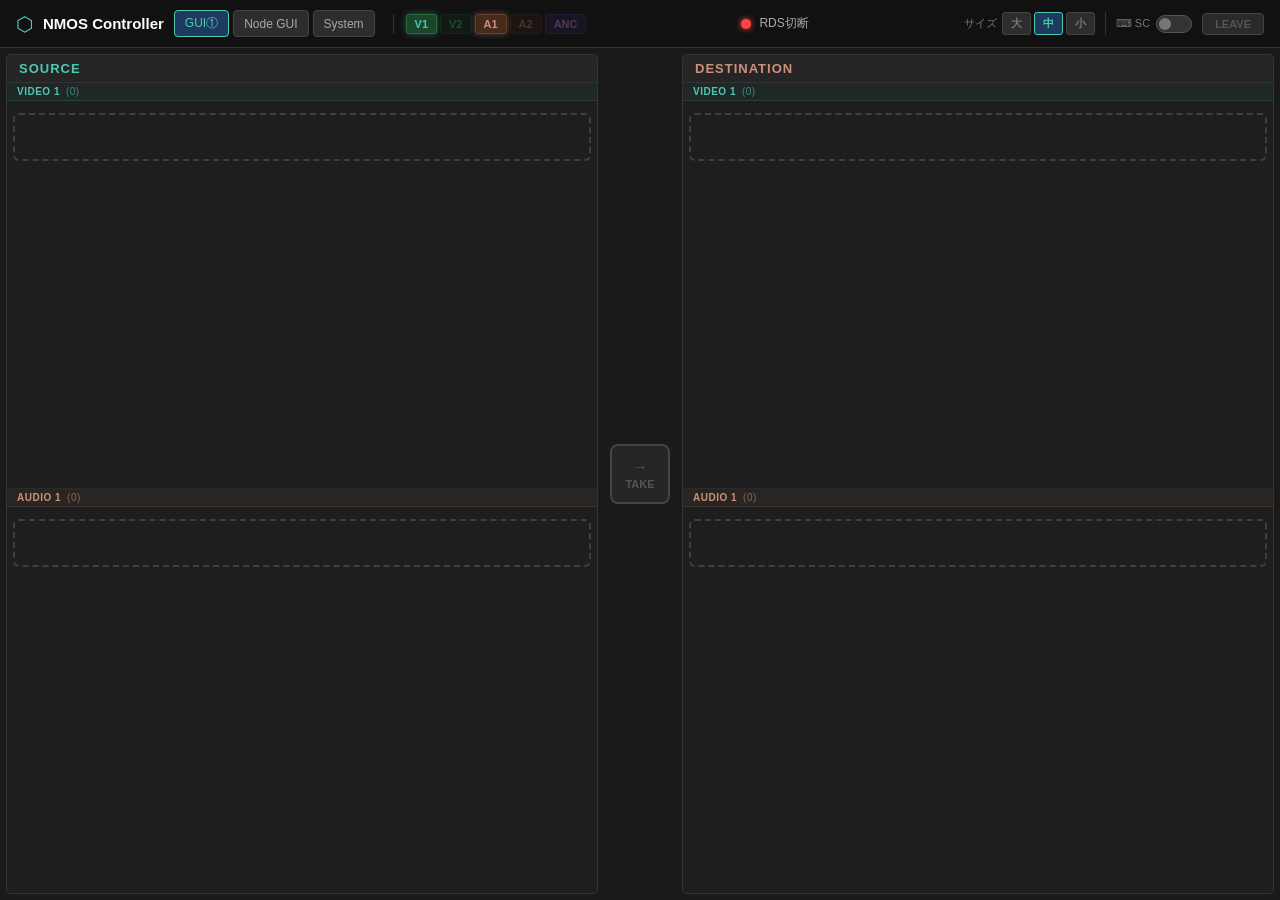
==== static/gui1/index.html @ b8e61784 "Rebuild NMOS Controller for systemd deployment on Ubuntu Server - Modify control.py sync_netplan() t" ====
<!DOCTYPE html>
<html lang="ja">
<head>
    <meta charset="UTF-8">
    <meta name="viewport"
          content="width=device-width, initial-scale=1.0">
    <title>NMOS Controller - GUI①</title>
    <link rel="stylesheet" href="/static/gui1/style.css">
</head>
<body>

    <!-- ヘッダー -->
    <header class="header">
        <div class="header-left">
            <span class="header-logo">⬡</span>
            <span class="header-title">NMOS Controller</span>
            <nav class="header-nav">
                <a class="nav-btn active" href="/">GUI①</a>
                <a class="nav-btn" href="/node/"
                   target="_blank">Node GUI</a>
                <a class="nav-btn" href="/system/"
                   target="_blank">System</a>
            </nav>
            <!-- フィルターボタン（5ボタン） -->
            <div class="header-filter">
                <button class="fmt-btn fmt-btn-v1 active"
                    id="fmt-v1"
                    onclick="toggleFmt('video1')">V1
                </button>
                <button class="fmt-btn fmt-btn-v2"
                    id="fmt-v2"
                    onclick="toggleFmt('video2')">V2
                </button>
                <button class="fmt-btn fmt-btn-a1 active"
                    id="fmt-a1"
                    onclick="toggleFmt('audio1')">A1
                </button>
                <button class="fmt-btn fmt-btn-a2"
                    id="fmt-a2"
                    onclick="toggleFmt('audio2')">A2
                </button>
                <button class="fmt-btn fmt-btn-anc"
                    id="fmt-anc"
                    onclick="toggleFmt('ancillary')">ANC
                </button>
            </div>
        </div>

        <div class="header-center">
            <div class="status-indicator">
                <span class="status-led" id="status-led">
                </span>
                <span class="status-text" id="status-text">
                    接続中...
                </span>
            </div>
        </div>

        <div class="header-right">
            <!-- ボタンサイズ選択 -->
            <div class="size-group">
                <span class="size-label">サイズ</span>
                <button class="size-btn"
                    id="size-large"
                    onclick="setCardSize('large')">大</button>
                <button class="size-btn active"
                    id="size-medium"
                    onclick="setCardSize('medium')">中</button>
                <button class="size-btn"
                    id="size-small"
                    onclick="setCardSize('small')">小</button>
            </div>
            <!-- ショートカットトグル -->
            <div class="toggle-group">
                <span class="toggle-label">⌨ SC</span>
                <label class="toggle-switch">
                    <input type="checkbox"
                        id="toggle-shortcut"
                        onchange="onToggleShortcut()">
                    <span class="toggle-slider"></span>
                </label>
            </div>
            <!-- LEAVEボタン -->
            <button class="btn-leave" id="btn-leave"
                onclick="onLeave()">LEAVE
            </button>
        </div>
    </header>

    <!-- メインコンテナ（3カラム） -->
    <div class="main-container">

        <!-- SOURCE（左ペイン） -->
        <div class="pane" id="pane-source">
            <div class="pane-header">
                <span class="pane-title source">SOURCE</span>
            </div>
            <div class="sub-panes" id="source-sub-panes">
            </div>
        </div>

        <!-- 中央 TAKE カラム -->
        <div class="take-column">
            <button class="btn-take" id="btn-take"
                onclick="onTake()">
                <span class="take-arrow">→</span>
                <span>TAKE</span>
            </button>
        </div>

        <!-- DESTINATION（右ペイン） -->
        <div class="pane" id="pane-dest">
            <div class="pane-header">
                <span class="pane-title destination">
                    DESTINATION
                </span>
            </div>
            <div class="sub-panes" id="dest-sub-panes">
            </div>
        </div>

    </div>

    <!-- 右クリックメニュー -->
    <div class="context-menu" id="context-menu"
         style="display:none;">
        <div class="context-menu-item"
             onclick="onContextEdit()">✏ 編集</div>
        <div class="context-menu-item danger"
             onclick="onContextDelete()">🗑 削除</div>
    </div>

    <!-- 編集モーダル -->
    <div class="modal-overlay" id="edit-modal">
        <div class="modal">
            <div class="modal-header">
                <span class="modal-title">素材を編集</span>
                <button class="modal-close"
                    onclick="closeEditModal()">✕</button>
            </div>
            <div class="modal-body">
                <div class="form-group">
                    <label>ラベル（表示名）</label>
                    <input type="text" class="form-input"
                        id="edit-label"
                        placeholder="例: LV5600"
                        oninput="clearEditError()">
                </div>
                <div class="form-error"
                     id="edit-error"></div>
                <div class="form-group">
                    <label>種別</label>
                    <div class="radio-group">
                        <label class="radio-label">
                            <input type="radio"
                                name="edit-type"
                                value="video" checked>
                            <span class="radio-badge video">
                                V</span>映像
                        </label>
                        <label class="radio-label">
                            <input type="radio"
                                name="edit-type"
                                value="audio">
                            <span class="radio-badge audio">
                                A</span>音声
                        </label>
                        <label class="radio-label">
                            <input type="radio"
                                name="edit-type"
                                value="ancillary">
                            <span class="radio-badge ancillary">
                                ANC</span>アンシラリ
                        </label>
                    </div>
                </div>
            </div>
            <div class="modal-footer">
                <button class="btn-cancel"
                    onclick="closeEditModal()">
                    キャンセル
                </button>
                <button class="btn-save"
                    onclick="saveEdit()">保存する
                </button>
            </div>
        </div>
    </div>

    <!-- 削除確認モーダル -->
    <div class="modal-overlay" id="delete-modal">
        <div class="modal">
            <div class="modal-header">
                <span class="modal-title">素材の削除</span>
                <button class="modal-close"
                    onclick="closeDeleteModal()">✕</button>
            </div>
            <div class="modal-body">
                <div class="form-group">
                    <p id="delete-confirm-text"
                       style="color:#d4d4d4;">
                        この素材を削除しますか？
                    </p>
                </div>
            </div>
            <div class="modal-footer">
                <button class="btn-cancel"
                    onclick="closeDeleteModal()">
                    キャンセル
                </button>
                <button class="btn-delete-confirm"
                    onclick="confirmDelete()">削除する
                </button>
            </div>
        </div>
    </div>

    <script src="/static/lib/sortable.min.js"></script>
    <script src="/static/gui1/script.js"></script>
</body>
</html>
---- static/gui1/style.css ----
/* style.css - GUI① メインコントローラー */

* {
    margin: 0;
    padding: 0;
    box-sizing: border-box;
}

body {
    background: #1a1a1a;
    color: #d4d4d4;
    font-family: 'Segoe UI', sans-serif;
    font-size: 13px;
    height: 100vh;
    overflow: hidden;
    display: flex;
    flex-direction: column;
}

/* ==========================================
   ヘッダー
========================================== */
.header {
    background: #111;
    border-bottom: 1px solid #333;
    padding: 0 16px;
    height: 48px;
    display: flex;
    align-items: center;
    justify-content: space-between;
    flex-shrink: 0;
    gap: 12px;
}

.header-left {
    display: flex;
    align-items: center;
    gap: 10px;
    flex-shrink: 0;
}

.header-logo {
    color: #4ec9b0;
    font-size: 20px;
}

.header-title {
    color: #fff;
    font-size: 15px;
    font-weight: 600;
    white-space: nowrap;
}

.header-nav {
    display: flex;
    gap: 4px;
}

.nav-btn {
    background: #2d2d2d;
    color: #aaa;
    border: 1px solid #444;
    padding: 4px 10px;
    border-radius: 4px;
    cursor: pointer;
    font-size: 12px;
    text-decoration: none;
    display: inline-flex;
    align-items: center;
    white-space: nowrap;
}

.nav-btn:hover {
    background: #3a3a3a;
    color: #fff;
}

.nav-btn.active {
    background: #1e3a5f;
    color: #4ec9b0;
    border-color: #4ec9b0;
}

/* ==========================================
   ヘッダー内フィルターボタン（5ボタン）
========================================== */
.header-filter {
    display: flex;
    align-items: center;
    gap: 3px;
    margin-left: 8px;
    padding-left: 12px;
    border-left: 1px solid #333;
}

.fmt-btn {
    padding: 3px 8px;
    border-radius: 3px;
    border: 1px solid transparent;
    cursor: pointer;
    font-size: 11px;
    font-weight: 700;
    opacity: 0.35;
    transition: opacity 0.15s, box-shadow 0.15s;
}

.fmt-btn.active { opacity: 1; }

/* V1 */
.fmt-btn-v1 {
    background: #1a472a;
    color: #4ec9b0;
    border-color: #2d6a3f;
}
.fmt-btn-v1.active {
    box-shadow: 0 0 6px rgba(78,201,176,0.4);
}

/* V2 */
.fmt-btn-v2 {
    background: #0f2e1a;
    color: #3aaa90;
    border-color: #1a4a2a;
}
.fmt-btn-v2.active {
    box-shadow: 0 0 6px rgba(58,170,144,0.4);
}

/* A1 */
.fmt-btn-a1 {
    background: #472a1a;
    color: #ce9178;
    border-color: #6a3d2d;
}
.fmt-btn-a1.active {
    box-shadow: 0 0 6px rgba(206,145,120,0.4);
}

/* A2 */
.fmt-btn-a2 {
    background: #2e1a0f;
    color: #aa7858;
    border-color: #4a2a1a;
}
.fmt-btn-a2.active {
    box-shadow: 0 0 6px rgba(170,120,88,0.4);
}

/* ANC */
.fmt-btn-anc {
    background: #2a1a47;
    color: #c586c0;
    border-color: #3d2d6a;
}
.fmt-btn-anc.active {
    box-shadow: 0 0 6px rgba(197,134,192,0.4);
}

/* ==========================================
   ヘッダー中央・右
========================================== */
.header-center {
    flex: 1;
    display: flex;
    align-items: center;
    justify-content: center;
}

.header-right {
    display: flex;
    align-items: center;
    gap: 10px;
    flex-shrink: 0;
}

/* ==========================================
   ボタンサイズ選択
========================================== */
.size-group {
    display: flex;
    align-items: center;
    gap: 3px;
    padding-right: 10px;
    border-right: 1px solid #333;
}

.size-label {
    font-size: 11px;
    color: #777;
    white-space: nowrap;
    margin-right: 2px;
}

.size-btn {
    background: #2d2d2d;
    color: #777;
    border: 1px solid #444;
    padding: 3px 8px;
    border-radius: 3px;
    cursor: pointer;
    font-size: 11px;
    font-weight: 600;
    transition: all 0.15s;
    white-space: nowrap;
}

.size-btn:hover {
    background: #3a3a3a;
    color: #ccc;
}

.size-btn.active {
    background: #1e3a5f;
    color: #4ec9b0;
    border-color: #4ec9b0;
}

/* ==========================================
   ステータスインジケーター
========================================== */
.status-indicator {
    display: flex;
    align-items: center;
    gap: 8px;
}

.status-led {
    width: 10px;
    height: 10px;
    border-radius: 50%;
    background: #555;
    transition: background 0.3s;
    flex-shrink: 0;
}

.status-led.connected {
    background: #4ec9b0;
    box-shadow: 0 0 6px #4ec9b0;
}

.status-led.disconnected {
    background: #f44;
    box-shadow: 0 0 6px #f44;
}

.status-text {
    color: #aaa;
    font-size: 12px;
    white-space: nowrap;
}

/* ==========================================
   トグルスイッチ
========================================== */
.toggle-group {
    display: flex;
    align-items: center;
    gap: 6px;
}

.toggle-label {
    font-size: 11px;
    color: #777;
    white-space: nowrap;
}

.toggle-switch {
    position: relative;
    width: 36px;
    height: 18px;
    flex-shrink: 0;
}

.toggle-switch input {
    opacity: 0;
    width: 0;
    height: 0;
}

.toggle-slider {
    position: absolute;
    inset: 0;
    background: #333;
    border-radius: 9px;
    cursor: pointer;
    transition: background 0.2s;
    border: 1px solid #555;
}

.toggle-slider::before {
    content: '';
    position: absolute;
    width: 12px;
    height: 12px;
    left: 2px;
    top: 2px;
    background: #777;
    border-radius: 50%;
    transition: transform 0.2s, background 0.2s;
}

.toggle-switch input:checked + .toggle-slider {
    background: #1a3a2a;
    border-color: #4ec9b0;
}

.toggle-switch input:checked + .toggle-slider::before {
    transform: translateX(18px);
    background: #4ec9b0;
}

/* ==========================================
   LEAVEボタン
========================================== */
.btn-leave {
    background: #2a2a2a;
    color: #555;
    border: 1px solid #444;
    padding: 4px 12px;
    border-radius: 4px;
    font-size: 11px;
    font-weight: 600;
    cursor: not-allowed;
    transition: all 0.2s;
    white-space: nowrap;
}

.btn-leave.ready {
    background: #3a1a1a;
    color: #f44;
    border-color: #f44;
    cursor: pointer;
}

.btn-leave.ready:hover {
    background: #4a2020;
    box-shadow: 0 0 8px rgba(255,68,68,0.3);
}

/* ==========================================
   メインコンテナ（3カラム）
========================================== */
.main-container {
    display: grid;
    grid-template-columns: 1fr 72px 1fr;
    gap: 6px;
    padding: 6px;
    flex: 1;
    overflow: hidden;
    min-height: 0;
}

/* ==========================================
   左右ペイン
========================================== */
.pane {
    background: #1e1e1e;
    border: 1px solid #333;
    border-radius: 4px;
    display: flex;
    flex-direction: column;
    overflow: hidden;
    min-height: 0;
}

.pane-header {
    background: #252526;
    padding: 6px 12px;
    border-bottom: 1px solid #333;
    display: flex;
    align-items: center;
    justify-content: space-between;
    flex-shrink: 0;
}

.pane-title {
    font-size: 13px;
    font-weight: 700;
    letter-spacing: 1px;
    text-transform: uppercase;
}

.pane-title.source      { color: #4ec9b0; }
.pane-title.destination { color: #ce9178; }

/* ==========================================
   サブペインコンテナ
========================================== */
.sub-panes {
    flex: 1;
    display: flex;
    flex-direction: column;
    overflow: hidden;
    min-height: 0;
}

/* ==========================================
   フォーマット別サブペイン
========================================== */
.sub-pane {
    display: flex;
    flex-direction: column;
    flex: 1;
    min-height: 0;
    overflow: hidden;
    border-top: 1px solid #2a2a2a;
}

.sub-pane:first-child {
    border-top: none;
}

/* V1+V2同時ON時：50:50 */
.sub-pane.video1,
.sub-pane.video2 {
    flex: 1;
}

/* A1+A2同時ON時：50:50 */
.sub-pane.audio1,
.sub-pane.audio2 {
    flex: 1;
}

/* ==========================================
   サブペインラベル（ヘッダー）
========================================== */
.sub-pane-label {
    padding: 3px 10px;
    font-size: 10px;
    font-weight: 700;
    letter-spacing: 0.5px;
    text-transform: uppercase;
    flex-shrink: 0;
    display: flex;
    align-items: center;
    gap: 6px;
}

/* VIDEO 1 */
.sub-pane-label.video1 {
    color: #4ec9b0;
    background: rgba(78,201,176,0.06);
    border-bottom: 1px solid rgba(78,201,176,0.15);
}

/* VIDEO 2 */
.sub-pane-label.video2 {
    color: #3aaa90;
    background: rgba(58,170,144,0.06);
    border-bottom: 1px solid rgba(58,170,144,0.15);
}

/* AUDIO 1 */
.sub-pane-label.audio1 {
    color: #ce9178;
    background: rgba(206,145,120,0.06);
    border-bottom: 1px solid rgba(206,145,120,0.15);
}

/* AUDIO 2 */
.sub-pane-label.audio2 {
    color: #aa7858;
    background: rgba(170,120,88,0.06);
    border-bottom: 1px solid rgba(170,120,88,0.15);
}

/* ANCILLARY */
.sub-pane-label.ancillary {
    color: #c586c0;
    background: rgba(197,134,192,0.06);
    border-bottom: 1px solid rgba(197,134,192,0.15);
}

.sub-pane-label-count {
    font-size: 10px;
    opacity: 0.6;
    font-weight: 400;
}

/* ==========================================
   V2/A2 OFF時の通知ヘッダー（固定・最下部）
========================================== */
.sub-pane-ghost {
    flex-shrink: 0;
    padding: 3px 10px;
    font-size: 9px;
    font-weight: 700;
    letter-spacing: 0.5px;
    text-transform: uppercase;
    opacity: 0.45;
    border-top: 1px solid #2a2a2a;
    cursor: default;
    user-select: none;
}

.sub-pane-ghost.video2 {
    color: #3aaa90;
    background: rgba(58,170,144,0.03);
}

.sub-pane-ghost.audio2 {
    color: #aa7858;
    background: rgba(170,120,88,0.03);
}

/* ==========================================
   グリッドエリア
========================================== */
.material-grid-area {
    flex: 1;
    overflow-y: auto;
    padding: 6px;
    min-height: 0;
}

.material-grid-area::-webkit-scrollbar { width: 5px; }
.material-grid-area::-webkit-scrollbar-track {
    background: transparent;
}
.material-grid-area::-webkit-scrollbar-thumb {
    background: #3a3a3a;
    border-radius: 3px;
}

.material-grid {
    display: flex;
    flex-wrap: wrap;
    gap: 5px;
    align-content: flex-start;
    min-height: 32px;
}

/* SortableJS ゴースト */
.material-grid .sortable-ghost {
    opacity: 0.25;
    background: #1a2e3a;
    border: 2px dashed #4ec9b0;
    border-radius: 5px;
}

/* SortableJS ドラッグ中 */
.material-grid .sortable-drag {
    opacity: 0.9;
    box-shadow: 0 4px 16px rgba(0,0,0,0.5);
}

/* ==========================================
   素材ボタンカード
   CSS変数でサイズ制御
========================================== */
:root {
    --card-w:      80px;
    --card-h:      60px;
    --card-fs:     11px;   /* card-label */
    --card-fs-sm:  9px;    /* status / conn */
    --card-fs-xs:  9px;    /* badge */
    --badge-size:  16px;
    --dot-size:    5px;
}

/* 大サイズ */
body.size-large {
    --card-w:      96px;
    --card-h:      72px;
    --card-fs:     13px;
    --card-fs-sm:  11px;
    --card-fs-xs:  11px;
    --badge-size:  19px;
    --dot-size:    6px;
}

/* 小サイズ */
body.size-small {
    --card-w:      64px;
    --card-h:      48px;
    --card-fs:     9px;
    --card-fs-sm:  7px;
    --card-fs-xs:  7px;
    --badge-size:  13px;
    --dot-size:    4px;
}

.material-card {
    width:  var(--card-w);
    height: var(--card-h);
    background: #252526;
    border: 1px solid #383838;
    border-radius: 5px;
    padding: 5px 6px 4px;
    display: flex;
    flex-direction: column;
    justify-content: space-between;
    cursor: pointer;
    transition: background 0.15s, border-color 0.15s,
                opacity 0.15s, transform 0.1s,
                width 0.15s, height 0.15s;
    user-select: none;
    position: relative;
    flex-shrink: 0;
    overflow: hidden;
}

.material-card:hover {
    background: #2d2d2d;
    border-color: #555;
}

.material-card.offline {
    opacity: 0.45;
    border-left: 2px solid #555;
}

.material-card.rds-disconnected {
    opacity: 0.3;
    filter: grayscale(0.8);
}

/* SortableJS ドラッグ中はopacityをghost側で制御 */
.material-card.sortable-chosen {
    cursor: grabbing;
}

/* ==========================================
   選択中ハイライト
========================================== */
.material-card.selected-source {
    background: #0d2a1a;
    border: 2px solid #4ec9b0;
    border-left: 4px solid #4ec9b0;
    box-shadow:
        0 0 0 1px #4ec9b0,
        0 0 14px rgba(78,201,176,0.6),
        inset 0 0 8px rgba(78,201,176,0.1);
    transform: scale(1.04);
}

.material-card.selected-dest {
    background: #0d1e2e;
    border: 2px solid #f44;
    border-left: 4px solid #f44;
    box-shadow:
        0 0 0 1px #f44,
        0 0 14px rgba(255,68,68,0.6),
        inset 0 0 8px rgba(255,68,68,0.1);
    transform: scale(1.04);
}

/* ==========================================
   カード内レイアウト
========================================== */
.card-top {
    display: flex;
    align-items: center;
    justify-content: space-between;
    flex-shrink: 0;
}

.format-badge {
    width:  var(--badge-size);
    height: var(--badge-size);
    border-radius: 3px;
    display: flex;
    align-items: center;
    justify-content: center;
    font-size: var(--card-fs-xs);
    font-weight: 700;
    flex-shrink: 0;
    transition: width 0.15s, height 0.15s,
                font-size 0.15s;
}

.badge-video1 {
    background: #1a472a;
    color: #4ec9b0;
    border: 1px solid #2d6a3f;
}

.badge-video2 {
    background: #0f2e1a;
    color: #3aaa90;
    border: 1px solid #1a4a2a;
}

.badge-audio1 {
    background: #472a1a;
    color: #ce9178;
    border: 1px solid #6a3d2d;
}

.badge-audio2 {
    background: #2e1a0f;
    color: #aa7858;
    border: 1px solid #4a2a1a;
}

.badge-ancillary {
    background: #2a1a47;
    color: #c586c0;
    border: 1px solid #3d2d6a;
}

.card-label {
    font-size: var(--card-fs);
    font-weight: 600;
    color: #e0e0e0;
    white-space: nowrap;
    overflow: hidden;
    text-overflow: ellipsis;
    line-height: 1.2;
    flex: 1;
    display: flex;
    align-items: center;
    transition: font-size 0.15s;
}

.card-bottom {
    display: flex;
    flex-direction: column;
    gap: 1px;
    flex-shrink: 0;
}

/* ==========================================
   接続中ソース名
========================================== */
.card-conn {
    font-size: var(--card-fs-sm);
    white-space: normal;
    overflow: visible;
    text-overflow: unset;
    word-break: break-all;
    line-height: 1.2;
    transition: font-size 0.15s;
}

.card-conn.connected {
    color: #4fc3f7;
    font-weight: bold;
}

.card-conn.error {
    color: #f44336;
    font-weight: bold;
}

.card-conn.empty { color: #3a3a3a; }

/* ==========================================
   オンライン状態
========================================== */
.card-status {
    display: flex;
    align-items: center;
    gap: 3px;
}

.online-dot {
    width:  var(--dot-size);
    height: var(--dot-size);
    border-radius: 50%;
    flex-shrink: 0;
    transition: width 0.15s, height 0.15s;
}

.online-dot.online {
    background: #4ec9b0;
    box-shadow: 0 0 3px #4ec9b0;
}

.online-dot.offline  { background: #555; }

.online-dot.rds-off {
    background: #f44;
    box-shadow: 0 0 3px #f44;
}

.card-status-text {
    font-size: var(--card-fs-sm);
    line-height: 1;
    transition: font-size 0.15s;
}

.card-status-text.online  { color: #4ec9b0; }
.card-status-text.offline { color: #555; }
.card-status-text.rds-off { color: #f44; }

/* ==========================================
   接続エラーカード
========================================== */
.material-card.conn-error {
    border-color: #f44336;
    box-shadow: 0 0 6px rgba(244,67,54,0.4);
}

/* ==========================================
   空状態
========================================== */
.empty-message {
    color: #555;
    text-align: center;
    padding: 16px 8px;
    font-size: 11px;
    line-height: 1.8;
    width: 100%;
}

/* ==========================================
   中央 TAKE カラム
========================================== */
.take-column {
    display: flex;
    flex-direction: column;
    align-items: center;
    justify-content: center;
}

.btn-take {
    width: 60px;
    height: 60px;
    border-radius: 8px;
    border: 2px solid #444;
    background: #252526;
    color: #555;
    font-size: 11px;
    font-weight: 700;
    cursor: not-allowed;
    display: flex;
    flex-direction: column;
    align-items: center;
    justify-content: center;
    gap: 3px;
    transition: all 0.2s;
    user-select: none;
}

.btn-take .take-arrow {
    font-size: 16px;
    line-height: 1;
}

.btn-take.ready {
    border-color: #f44;
    background: #3a1a1a;
    color: #f44;
    cursor: pointer;
    box-shadow: 0 0 12px rgba(255,68,68,0.4);
}

.btn-take.ready:hover {
    background: #4a2020;
    box-shadow: 0 0 20px rgba(255,68,68,0.6);
    transform: scale(1.06);
}

.btn-take.ready:active {
    transform: scale(0.96);
}

/* ==========================================
   右クリックメニュー
========================================== */
.context-menu {
    position: fixed;
    background: #2d2d2d;
    border: 1px solid #555;
    border-radius: 4px;
    padding: 4px 0;
    z-index: 2000;
    min-width: 120px;
    box-shadow: 0 4px 12px rgba(0,0,0,0.5);
}

.context-menu-item {
    padding: 6px 14px;
    cursor: pointer;
    font-size: 12px;
    color: #d4d4d4;
    display: flex;
    align-items: center;
    gap: 8px;
}

.context-menu-item:hover { background: #3a3a3a; }

.context-menu-item.danger { color: #f44; }
.context-menu-item.danger:hover { background: #3a1a1a; }

/* ==========================================
   モーダル
========================================== */
.modal-overlay {
    display: none;
    position: fixed;
    inset: 0;
    background: rgba(0,0,0,0.7);
    z-index: 1000;
    align-items: center;
    justify-content: center;
}

.modal-overlay.active { display: flex; }

.modal {
    background: #252526;
    border: 1px solid #555;
    border-radius: 6px;
    width: 420px;
    max-width: 90vw;
}

.modal-header {
    background: #1e1e1e;
    padding: 12px 16px;
    border-bottom: 1px solid #444;
    border-radius: 6px 6px 0 0;
    display: flex;
    align-items: center;
    justify-content: space-between;
}

.modal-title {
    color: #fff;
    font-weight: 600;
    font-size: 14px;
}

.modal-close {
    background: none;
    border: none;
    color: #aaa;
    cursor: pointer;
    font-size: 16px;
    padding: 0 4px;
}

.modal-close:hover { color: #fff; }

.modal-body { padding: 16px; }

.modal-footer {
    padding: 12px 16px;
    border-top: 1px solid #444;
    display: flex;
    justify-content: flex-end;
    gap: 8px;
}

.form-group { margin-bottom: 14px; }

.form-group label {
    display: block;
    color: #aaa;
    font-size: 12px;
    margin-bottom: 6px;
}

.form-input {
    width: 100%;
    background: #2d2d2d;
    border: 1px solid #555;
    color: #d4d4d4;
    padding: 8px 10px;
    border-radius: 4px;
    font-size: 13px;
    outline: none;
}

.form-input:focus { border-color: #4ec9b0; }

.radio-group { display: flex; gap: 16px; }

.radio-label {
    display: flex;
    align-items: center;
    gap: 6px;
    cursor: pointer;
    color: #d4d4d4;
}

.radio-badge {
    padding: 2px 6px;
    border-radius: 3px;
    font-size: 11px;
    font-weight: 600;
}

.radio-badge.video {
    background: #1a472a;
    color: #4ec9b0;
    border: 1px solid #2d6a3f;
}

.radio-badge.audio {
    background: #472a1a;
    color: #ce9178;
    border: 1px solid #6a3d2d;
}

.radio-badge.ancillary {
    background: #2a1a47;
    color: #c586c0;
    border: 1px solid #3d2d6a;
}

.btn-cancel {
    background: #333;
    color: #d4d4d4;
    border: 1px solid #555;
    padding: 8px 16px;
    border-radius: 4px;
    cursor: pointer;
    font-size: 13px;
}

.btn-cancel:hover { background: #444; }

.btn-save {
    background: #2d6a3f;
    color: #4ec9b0;
    border: 1px solid #4ec9b0;
    padding: 8px 16px;
    border-radius: 4px;
    cursor: pointer;
    font-size: 13px;
    font-weight: 600;
}

.btn-save:hover { background: #3a7a4d; }

.btn-delete-confirm {
    background: #5a1a1a;
    color: #f44;
    border: 1px solid #f44;
    padding: 8px 16px;
    border-radius: 4px;
    cursor: pointer;
    font-size: 13px;
    font-weight: 600;
}

.btn-delete-confirm:hover { background: #6a2a2a; }

/* ==========================================
   エラーメッセージ
========================================== */
.form-error {
    display: none;
    color: #f44;
    font-size: 12px;
    margin: -8px 0 12px 0;
    padding: 6px 10px;
    background: rgba(255,68,68,0.1);
    border: 1px solid rgba(255,68,68,0.3);
    border-radius: 4px;
    line-height: 1.5;
}

/* ==========================================
   スクロールバー共通
========================================== */
::-webkit-scrollbar { width: 5px; height: 5px; }
::-webkit-scrollbar-track { background: transparent; }
::-webkit-scrollbar-thumb {
    background: #3a3a3a;
    border-radius: 3px;
}
::-webkit-scrollbar-thumb:hover { background: #555; }

/* ==========================================
   行レイアウト
   ========================================== */
.material-row {
    display: flex;
    flex-wrap: nowrap;
    gap: 8px;
    padding: 4px 0;
    min-height: 60px;
    align-items: flex-start;
}

/* ドロップゾーン */
.row-drop-zone {
    min-height: 48px;
    border: 2px dashed rgba(255,255,255,0.15);
    border-radius: 6px;
    margin: 6px 0 2px 0;
    display: flex;
    align-items: center;
    justify-content: center;
    transition: border-color 0.2s, background 0.2s;
}

.row-drop-zone.sortable-over {
    border-color: rgba(0, 200, 150, 0.6);
    background: rgba(0, 200, 150, 0.08);
}

.drop-zone-hint {
    font-size: 11px;
    color: rgba(255,255,255,0.2);
    pointer-events: none;
    user-select: none;
}

.row-drop-zone:hover .drop-zone-hint {
    color: rgba(255,255,255,0.35);
}
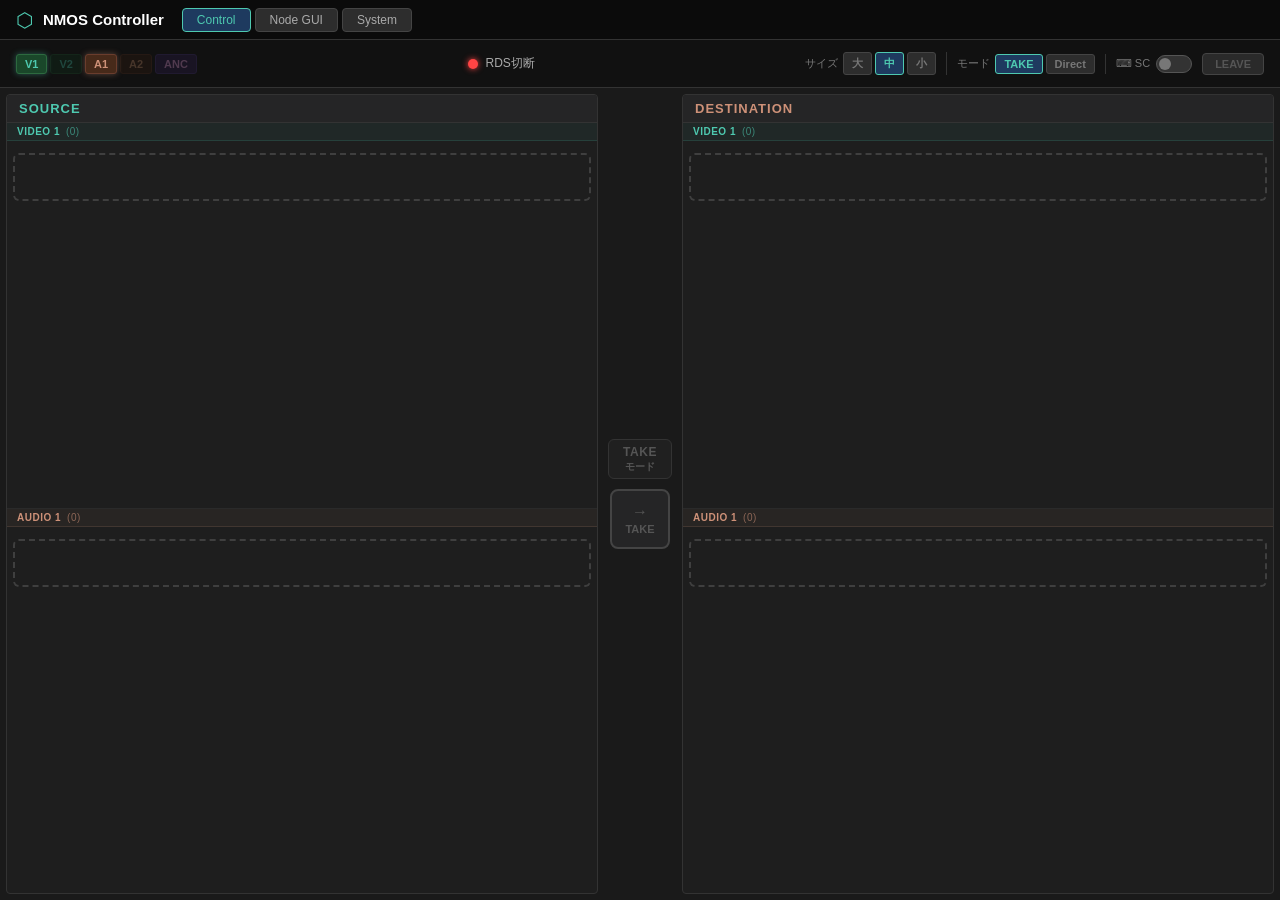
==== commit b2d21722: "Unify Control/Node GUI/System into one tabbed page; add Direct mode Frontend only (no backend change" ====
--- a/static/gui1/index.html
+++ b/static/gui1/index.html
@@ -4,218 +4,46 @@
     <meta charset="UTF-8">
     <meta name="viewport"
           content="width=device-width, initial-scale=1.0">
-    <title>NMOS Controller - GUI①</title>
-    <link rel="stylesheet" href="/static/gui1/style.css">
+    <title>NMOS Controller - Control</title>
+    <link rel="stylesheet" href="/static/gui1/shell.css">
 </head>
 <body>
+    <!--
+        枠ページ（/ で表示）
+        Control / Node GUI / System の3画面を、1つのブラウザタブ内の
+        タブとして iframe で切り替える。各画面の中身は既存ページのまま。
+          Control  : /static/gui1/control.html
+          Node GUI : /node/
+          System   : /system/
+    -->
 
-    <!-- ヘッダー -->
-    <header class="header">
-        <div class="header-left">
-            <span class="header-logo">⬡</span>
-            <span class="header-title">NMOS Controller</span>
-            <nav class="header-nav">
-                <a class="nav-btn active" href="/">GUI①</a>
-                <a class="nav-btn" href="/node/"
-                   target="_blank">Node GUI</a>
-                <a class="nav-btn" href="/system/"
-                   target="_blank">System</a>
-            </nav>
-            <!-- フィルターボタン（5ボタン） -->
-            <div class="header-filter">
-                <button class="fmt-btn fmt-btn-v1 active"
-                    id="fmt-v1"
-                    onclick="toggleFmt('video1')">V1
-                </button>
-                <button class="fmt-btn fmt-btn-v2"
-                    id="fmt-v2"
-                    onclick="toggleFmt('video2')">V2
-                </button>
-                <button class="fmt-btn fmt-btn-a1 active"
-                    id="fmt-a1"
-                    onclick="toggleFmt('audio1')">A1
-                </button>
-                <button class="fmt-btn fmt-btn-a2"
-                    id="fmt-a2"
-                    onclick="toggleFmt('audio2')">A2
-                </button>
-                <button class="fmt-btn fmt-btn-anc"
-                    id="fmt-anc"
-                    onclick="toggleFmt('ancillary')">ANC
-                </button>
-            </div>
-        </div>
-
-        <div class="header-center">
-            <div class="status-indicator">
-                <span class="status-led" id="status-led">
-                </span>
-                <span class="status-text" id="status-text">
-                    接続中...
-                </span>
-            </div>
-        </div>
-
-        <div class="header-right">
-            <!-- ボタンサイズ選択 -->
-            <div class="size-group">
-                <span class="size-label">サイズ</span>
-                <button class="size-btn"
-                    id="size-large"
-                    onclick="setCardSize('large')">大</button>
-                <button class="size-btn active"
-                    id="size-medium"
-                    onclick="setCardSize('medium')">中</button>
-                <button class="size-btn"
-                    id="size-small"
-                    onclick="setCardSize('small')">小</button>
-            </div>
-            <!-- ショートカットトグル -->
-            <div class="toggle-group">
-                <span class="toggle-label">⌨ SC</span>
-                <label class="toggle-switch">
-                    <input type="checkbox"
-                        id="toggle-shortcut"
-                        onchange="onToggleShortcut()">
-                    <span class="toggle-slider"></span>
-                </label>
-            </div>
-            <!-- LEAVEボタン -->
-            <button class="btn-leave" id="btn-leave"
-                onclick="onLeave()">LEAVE
-            </button>
-        </div>
+    <!-- タブ行 -->
+    <header class="shell-bar">
+        <span class="shell-logo">⬡</span>
+        <span class="shell-title">NMOS Controller</span>
+        <nav class="shell-tabs" role="tablist">
+            <button class="shell-tab" id="tab-control"
+                role="tab" data-tab="control"
+                onclick="switchShellTab('control')">Control</button>
+            <button class="shell-tab" id="tab-node"
+                role="tab" data-tab="node"
+                onclick="switchShellTab('node')">Node GUI</button>
+            <button class="shell-tab" id="tab-system"
+                role="tab" data-tab="system"
+                onclick="switchShellTab('system')">System</button>
+        </nav>
     </header>
 
-    <!-- メインコンテナ（3カラム） -->
-    <div class="main-container">
+    <!-- 各画面（初めて開いたタブから読み込む） -->
+    <main class="shell-frames">
+        <iframe class="shell-frame" id="frame-control"
+            title="Control" data-tab="control"></iframe>
+        <iframe class="shell-frame" id="frame-node"
+            title="Node GUI" data-tab="node"></iframe>
+        <iframe class="shell-frame" id="frame-system"
+            title="System" data-tab="system"></iframe>
+    </main>
 
-        <!-- SOURCE（左ペイン） -->
-        <div class="pane" id="pane-source">
-            <div class="pane-header">
-                <span class="pane-title source">SOURCE</span>
-            </div>
-            <div class="sub-panes" id="source-sub-panes">
-            </div>
-        </div>
-
-        <!-- 中央 TAKE カラム -->
-        <div class="take-column">
-            <button class="btn-take" id="btn-take"
-                onclick="onTake()">
-                <span class="take-arrow">→</span>
-                <span>TAKE</span>
-            </button>
-        </div>
-
-        <!-- DESTINATION（右ペイン） -->
-        <div class="pane" id="pane-dest">
-            <div class="pane-header">
-                <span class="pane-title destination">
-                    DESTINATION
-                </span>
-            </div>
-            <div class="sub-panes" id="dest-sub-panes">
-            </div>
-        </div>
-
-    </div>
-
-    <!-- 右クリックメニュー -->
-    <div class="context-menu" id="context-menu"
-         style="display:none;">
-        <div class="context-menu-item"
-             onclick="onContextEdit()">✏ 編集</div>
-        <div class="context-menu-item danger"
-             onclick="onContextDelete()">🗑 削除</div>
-    </div>
-
-    <!-- 編集モーダル -->
-    <div class="modal-overlay" id="edit-modal">
-        <div class="modal">
-            <div class="modal-header">
-                <span class="modal-title">素材を編集</span>
-                <button class="modal-close"
-                    onclick="closeEditModal()">✕</button>
-            </div>
-            <div class="modal-body">
-                <div class="form-group">
-                    <label>ラベル（表示名）</label>
-                    <input type="text" class="form-input"
-                        id="edit-label"
-                        placeholder="例: LV5600"
-                        oninput="clearEditError()">
-                </div>
-                <div class="form-error"
-                     id="edit-error"></div>
-                <div class="form-group">
-                    <label>種別</label>
-                    <div class="radio-group">
-                        <label class="radio-label">
-                            <input type="radio"
-                                name="edit-type"
-                                value="video" checked>
-                            <span class="radio-badge video">
-                                V</span>映像
-                        </label>
-                        <label class="radio-label">
-                            <input type="radio"
-                                name="edit-type"
-                                value="audio">
-                            <span class="radio-badge audio">
-                                A</span>音声
-                        </label>
-                        <label class="radio-label">
-                            <input type="radio"
-                                name="edit-type"
-                                value="ancillary">
-                            <span class="radio-badge ancillary">
-                                ANC</span>アンシラリ
-                        </label>
-                    </div>
-                </div>
-            </div>
-            <div class="modal-footer">
-                <button class="btn-cancel"
-                    onclick="closeEditModal()">
-                    キャンセル
-                </button>
-                <button class="btn-save"
-                    onclick="saveEdit()">保存する
-                </button>
-            </div>
-        </div>
-    </div>
-
-    <!-- 削除確認モーダル -->
-    <div class="modal-overlay" id="delete-modal">
-        <div class="modal">
-            <div class="modal-header">
-                <span class="modal-title">素材の削除</span>
-                <button class="modal-close"
-                    onclick="closeDeleteModal()">✕</button>
-            </div>
-            <div class="modal-body">
-                <div class="form-group">
-                    <p id="delete-confirm-text"
-                       style="color:#d4d4d4;">
-                        この素材を削除しますか？
-                    </p>
-                </div>
-            </div>
-            <div class="modal-footer">
-                <button class="btn-cancel"
-                    onclick="closeDeleteModal()">
-                    キャンセル
-                </button>
-                <button class="btn-delete-confirm"
-                    onclick="confirmDelete()">削除する
-                </button>
-            </div>
-        </div>
-    </div>
-
-    <script src="/static/lib/sortable.min.js"></script>
-    <script src="/static/gui1/script.js"></script>
+    <script src="/static/gui1/shell.js"></script>
 </body>
-</html>+</html>
--- a/static/gui1/shell.css
+++ b/static/gui1/shell.css
@@ -0,0 +1,98 @@
+/* shell.css - 枠ページ（Control / Node GUI / System のタブ切替） */
+
+* {
+    margin: 0;
+    padding: 0;
+    box-sizing: border-box;
+}
+
+html, body {
+    height: 100%;
+}
+
+body {
+    background: #1a1a1a;
+    color: #d4d4d4;
+    font-family: 'Segoe UI', sans-serif;
+    font-size: 13px;
+    overflow: hidden;
+    display: flex;
+    flex-direction: column;
+}
+
+/* ==========================================
+   タブ行
+========================================== */
+.shell-bar {
+    background: #0b0b0b;
+    border-bottom: 1px solid #333;
+    padding: 0 16px;
+    height: 40px;
+    display: flex;
+    align-items: center;
+    gap: 10px;
+    flex-shrink: 0;
+}
+
+.shell-logo {
+    color: #4ec9b0;
+    font-size: 20px;
+}
+
+.shell-title {
+    color: #fff;
+    font-size: 15px;
+    font-weight: 600;
+    white-space: nowrap;
+}
+
+.shell-tabs {
+    display: flex;
+    gap: 4px;
+    margin-left: 8px;
+}
+
+.shell-tab {
+    background: #2d2d2d;
+    color: #aaa;
+    border: 1px solid #444;
+    padding: 4px 14px;
+    border-radius: 4px;
+    cursor: pointer;
+    font-size: 12px;
+    font-family: inherit;
+    white-space: nowrap;
+    transition: all 0.15s;
+}
+
+.shell-tab:hover {
+    background: #3a3a3a;
+    color: #fff;
+}
+
+.shell-tab.active {
+    background: #1e3a5f;
+    color: #4ec9b0;
+    border-color: #4ec9b0;
+}
+
+/* ==========================================
+   画面（iframe）
+========================================== */
+.shell-frames {
+    flex: 1;
+    min-height: 0;
+    position: relative;
+}
+
+.shell-frame {
+    display: none;
+    width: 100%;
+    height: 100%;
+    border: none;
+    background: #1a1a1a;
+}
+
+.shell-frame.active {
+    display: block;
+}
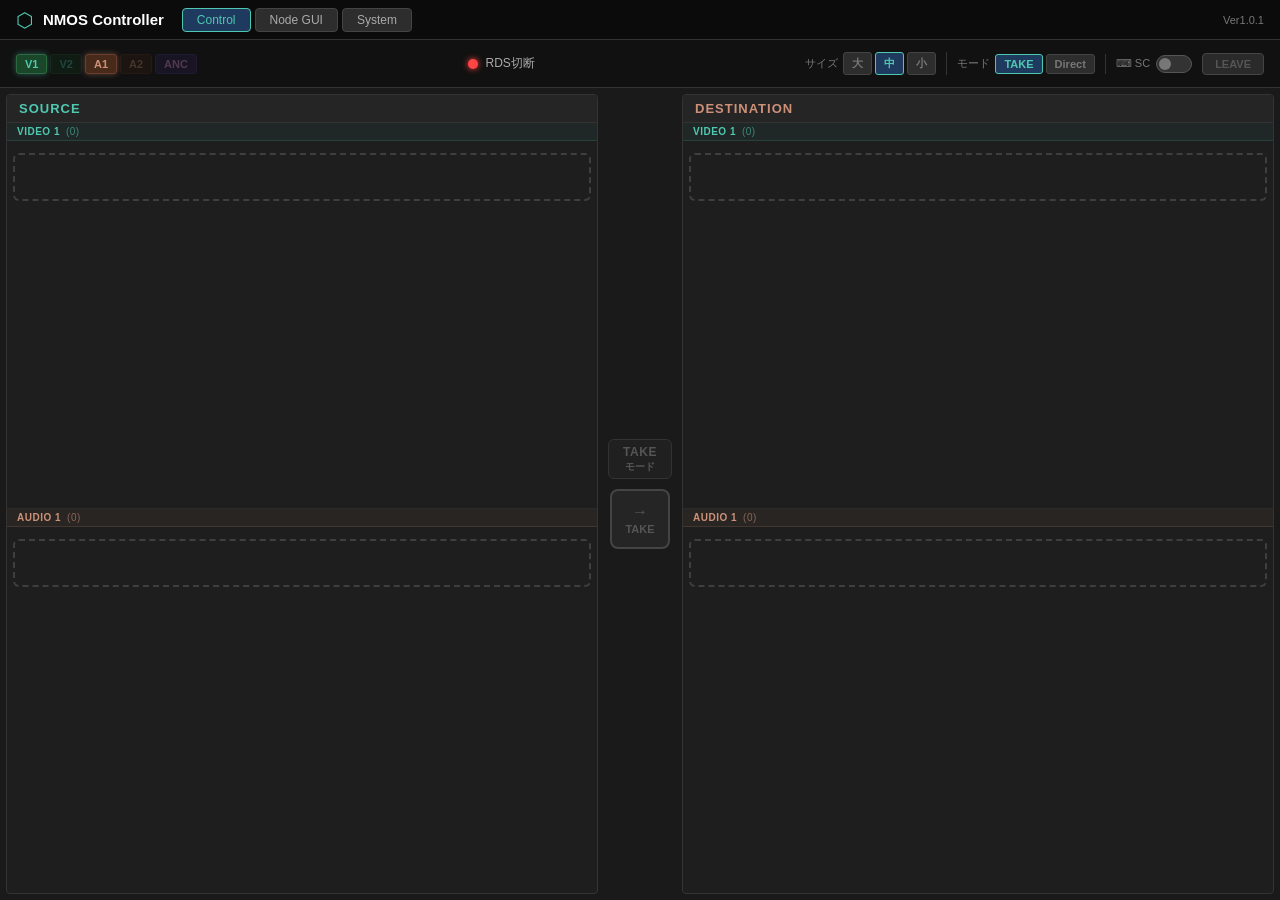
==== commit 8f8ecfc2: "v1.0.1: Harden GUI broadcast, recover tabs after failed downloads, add Direct cooldown Backend (is04" ====
--- a/static/gui1/index.html
+++ b/static/gui1/index.html
@@ -32,6 +32,7 @@
                 role="tab" data-tab="system"
                 onclick="switchShellTab('system')">System</button>
         </nav>
+        <span class="shell-version" id="shell-version">Ver1.0.1</span>
     </header>
 
     <!-- 各画面（初めて開いたタブから読み込む） -->
--- a/static/gui1/shell.css
+++ b/static/gui1/shell.css
@@ -76,6 +76,14 @@
     border-color: #4ec9b0;
 }
 
+/* バージョン表記（右端） */
+.shell-version {
+    margin-left: auto;
+    color: #777;
+    font-size: 11px;
+    white-space: nowrap;
+}
+
 /* ==========================================
    画面（iframe）
 ========================================== */
